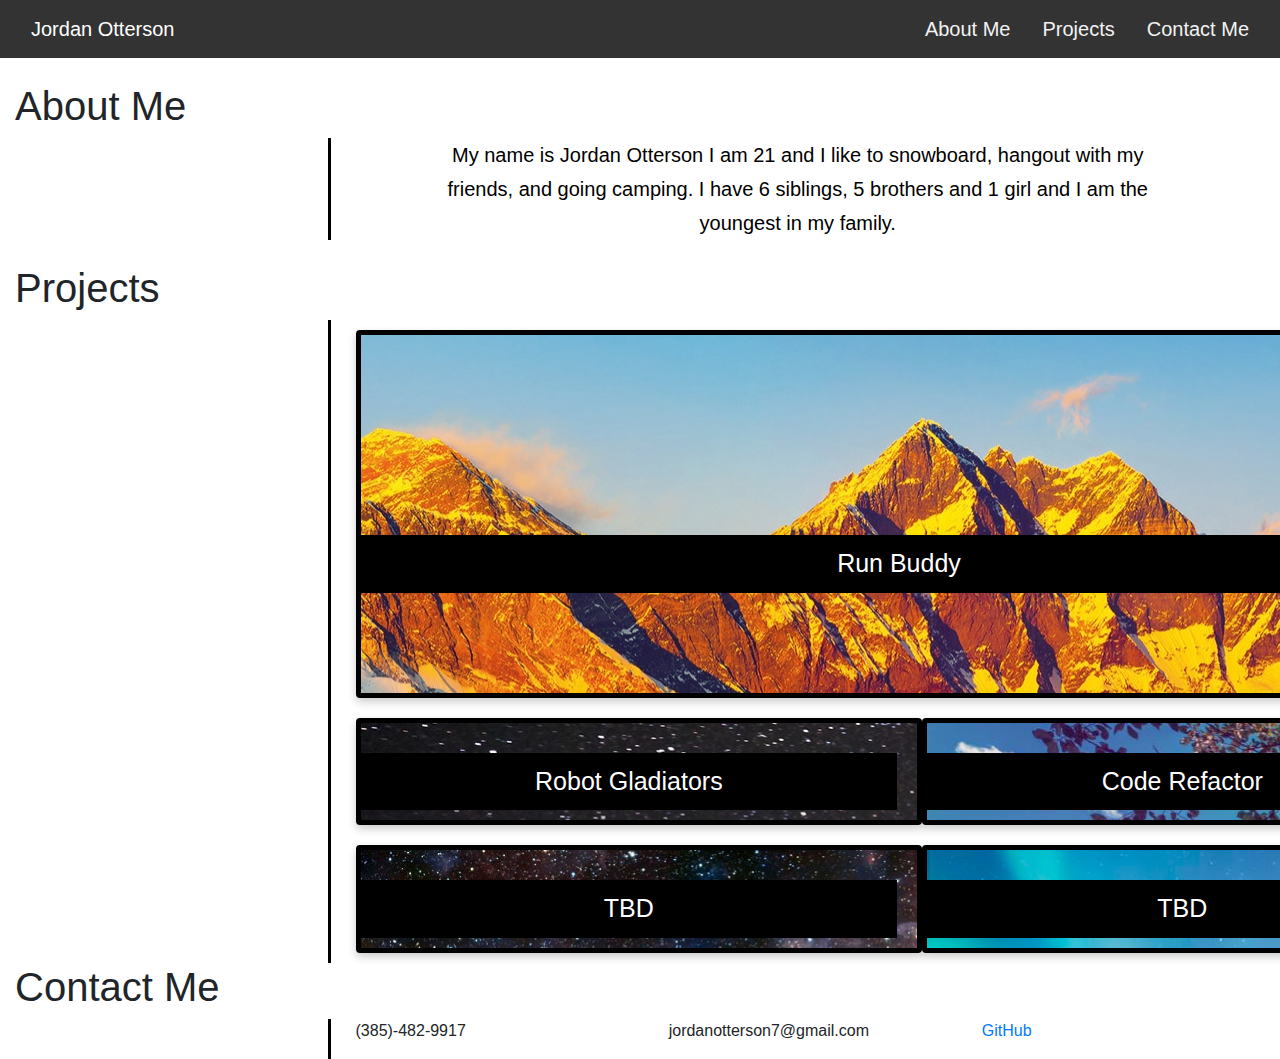
==== index.html @ cee5e01a "index.html.html to index.html" ====
<!DOCTYPE html>
<html lang="en">

<head>
    <meta charset="UTF-8" />
    <title>Portfolio</title>
    <link rel="stylesheet" href="https://maxcdn.bootstrapcdn.com/bootstrap/4.0.0/css/bootstrap.min.css" integrity="sha384-Gn5384xqQ1aoWXA+058RXPxPg6fy4IWvTNh0E263XmFcJlSAwiGgFAW/dAiS6JXm" crossorigin="anonymous">
    <link rel="stylesheet" href="/Style.css" />
</head>

<body>
    <header>

    </header>
    <div class="col topnav">
        <a id="profilePicture" href="/Images/Profile_Picture.jpg" alt="picture of jordan">Jordan Otterson</a>
        <a href="#contact-me">Contact Me</a>
        <a href="#projects">Projects</a>
        <a href="#about-me">About Me</a>
    </div>
    <br/>
    <section id="about-me" class="col intro">
        <h1>About Me</h1>
        <div class="myAbout flex-row">
            <p>
                My name is Jordan Otterson I am 21 and I like to snowboard, hangout with my friends, and going camping. I have 6 siblings, 5 brothers and 1 girl and I am the youngest in my family.
            </p>
        </div>
    </section>
    <br/>
    <section id="projects" class="col intro">
        <h1>Projects</h1>
        <div class="container grid-container1">
            <div class="col card grid-item1" id="project5"><a class="linkText" href="https://otterpop7.github.io/run-buddy/">Run Buddy</a></div>
        </div>
        <div class="container grid-container">
            <div class="col card grid-item" id="project1"><a class="linkText" href="https://otterpop7.github.io/robot-gladiators/">Robot Gladiators</a></div>
            <div class="col card grid-item" id="project2"><a class="linkText" href="https://otterpop7.github.io/HTML-CSS-Git-Challenge-Code-Refactor/">Code Refactor</a></div>
            <div class="col card grid-item" id="project3"><a class="linkText" href="https://www.coolmathgames.com/">TBD</a></div>
            <div class="col card grid-item" id="project4"><a class="linkText" href="#project4">TBD</a></div>
        </div>
    </section>
    <section id="contact-me" class="col">
        <h1>Contact Me</h1>
        <div class="row contactText">
            <div class="col ">
                <p>(385)-482-9917</p>
            </div>
            <div class="col">
                <p>jordanotterson7@gmail.com</p>
            </div>
            <div class="col">
                <a href="https://github.com/Otterpop7">GitHub</a>
            </div>
        </div>
    </section>
</body>
---- Style.css ----
.topnav {
    background-color: #333;
    overflow: hidden;
}

.topnav a {
    float: right;
    color: #f2f2f2;
    text-align: center;
    align-content: center;
    padding: 14px 16px;
    text-decoration: none;
    font-size: 20px;
}

.topnav a:hover {
    background-color: #ddd;
    color: black;
}

.topnav a.active {
    background-color: #04AA6D;
    color: white;
}

#profilePicture {
    color: white;
    font-size: 20px;
    float: left;
}

.myAbout {
    margin-left: 25%;
    border-left: 3px solid black;
}

.intro p {
    line-height: 1.7;
    color: black;
    width: 80%;
    font-size: 20px;
    margin: 0 auto;
    text-align: center;
}

.flex-row {
    display: flex;
}

.card {
    box-shadow: 0 4px 8px 0 rgba(0, 0, 0, 0.2);
    /* this adds the "card" effect */
    padding: 16px;
    text-align: center;
    background-color: #f1f1f1;
}

.grid-container1 {
    display: grid;
    grid-template-columns: auto;
    margin-left: 25%;
    border-left: 3px solid black;
}

.grid-item1 {
    border: 5px solid black;
    padding: 200px 20px 100px 0;
    font-size: 25px;
    text-align: center;
    margin: 10px;
}

.grid-item1:hover {
    border: 5px solid rgb(30, 255, 236);
    cursor: pointer;
}

.grid-container {
    display: grid;
    grid-template-columns: auto auto;
    margin-left: 25%;
    border-left: 3px solid black;
}

.grid-item {
    border: 5px solid black;
    padding: 30px 20px 10px 0;
    font-size: 25px;
    text-align: center;
    margin: 10px;
}

.grid-item:hover {
    border: 5px solid rgb(30, 255, 236);
    cursor: pointer;
}

.linkText {
    background-color: black;
    float: left;
    color: white;
    padding: 10px 10px 10px 10px;
}

.linkText:hover {
    background-color: rgb(30, 255, 236);
    color: rgb(0, 0, 0);
}

#project1 {
    background-image: url("./Images/FamilyCamping-2021-GettyImages-948512452-2.jpg");
}

#project2 {
    background-image: url("./Images/shutterstock_1458128810.jpg");
}

#project3 {
    background-image: url("./Images/space-2.jpg");
}

#project4 {
    background-image: url("./Images/thefrozenforestsofsweden_redone_30x20.jpg");
}

#project5 {
    background-image: url("./Images/852c2fa5e5468761c3ae8b796ca9be85_XL.jpg");
}

.column {
    margin: 10px;
    padding: 10px;
}

.contactText {
    font-size: 16px;
    margin-left: 25%;
    border-left: 3px solid black;
    padding-left: 10px;
}
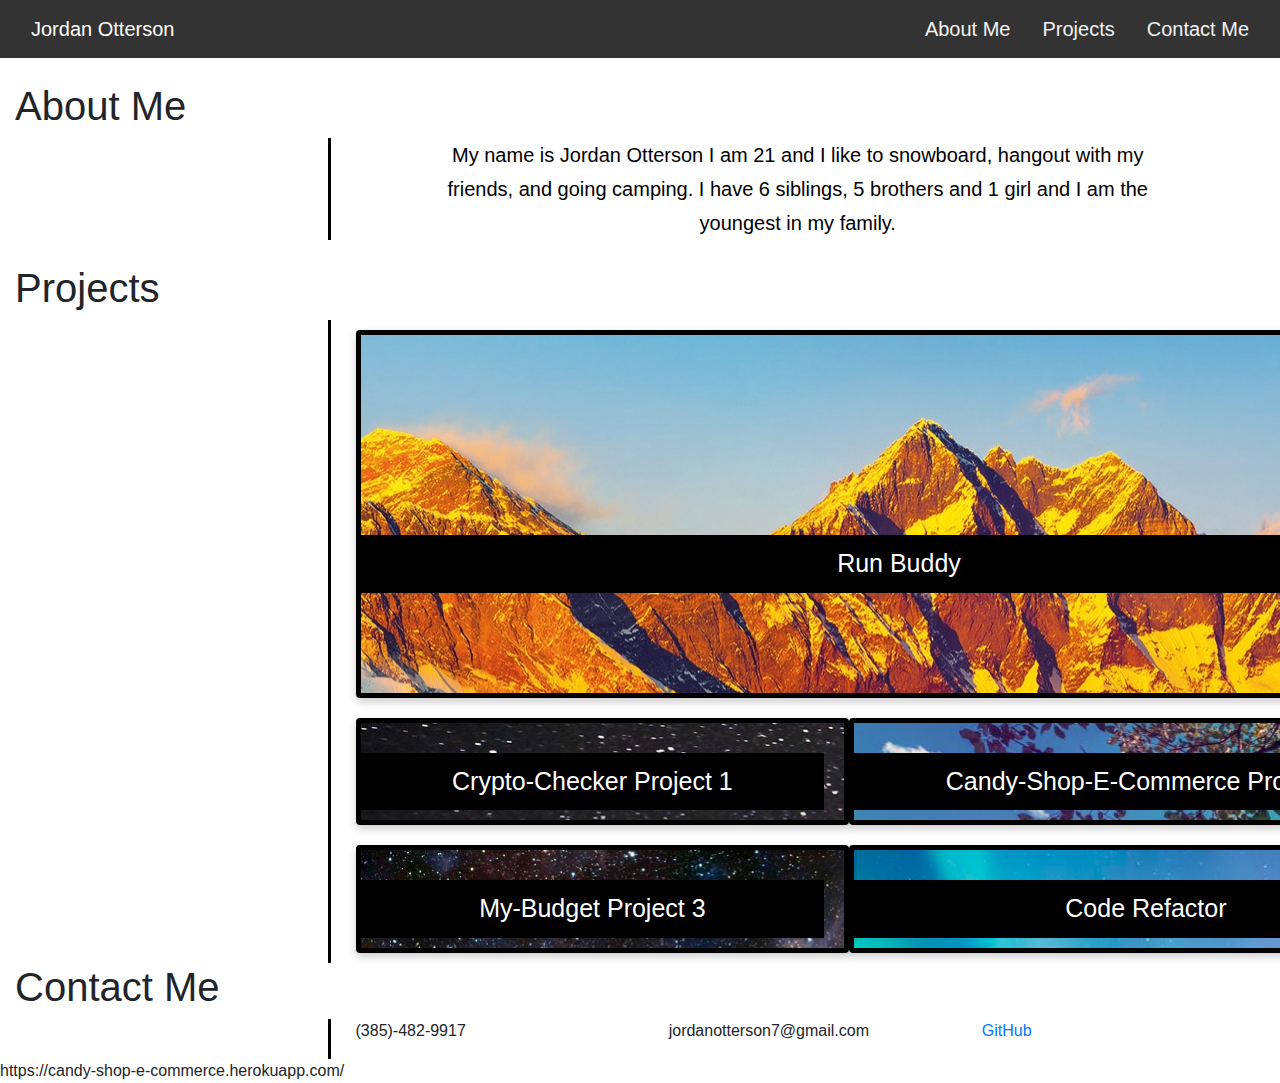
==== commit b3082e9f: "projects in the hrefs" ====
--- a/index.html
+++ b/index.html
@@ -34,10 +34,10 @@
             <div class="col card grid-item1" id="project5"><a class="linkText" href="https://otterpop7.github.io/run-buddy/">Run Buddy</a></div>
         </div>
         <div class="container grid-container">
-            <div class="col card grid-item" id="project1"><a class="linkText" href="https://otterpop7.github.io/robot-gladiators/">Robot Gladiators</a></div>
-            <div class="col card grid-item" id="project2"><a class="linkText" href="https://otterpop7.github.io/HTML-CSS-Git-Challenge-Code-Refactor/">Code Refactor</a></div>
-            <div class="col card grid-item" id="project3"><a class="linkText" href="https://www.coolmathgames.com/">TBD</a></div>
-            <div class="col card grid-item" id="project4"><a class="linkText" href="#project4">TBD</a></div>
+            <div class="col card grid-item" id="project1"><a class="linkText" href="https://bullmoosedev.github.io/Crypto-Checker/">Crypto-Checker Project 1</a></div>
+            <div class="col card grid-item" id="project2"><a class="linkText" href="https://candy-shop-e-commerce.herokuapp.com/">Candy-Shop-E-Commerce Project 2</a></div>
+            <div class="col card grid-item" id="project3"><a class="linkText" href="https://amir-mybudget.herokuapp.com">My-Budget Project 3</a></div>
+            <div class="col card grid-item" id="project4"><a class="linkText" href="https://otterpop7.github.io/HTML-CSS-Git-Challenge-Code-Refactor/">Code Refactor</a></div>
         </div>
     </section>
     <section id="contact-me" class="col">
@@ -54,4 +54,4 @@
             </div>
         </div>
     </section>
-</body>+</body>https://candy-shop-e-commerce.herokuapp.com/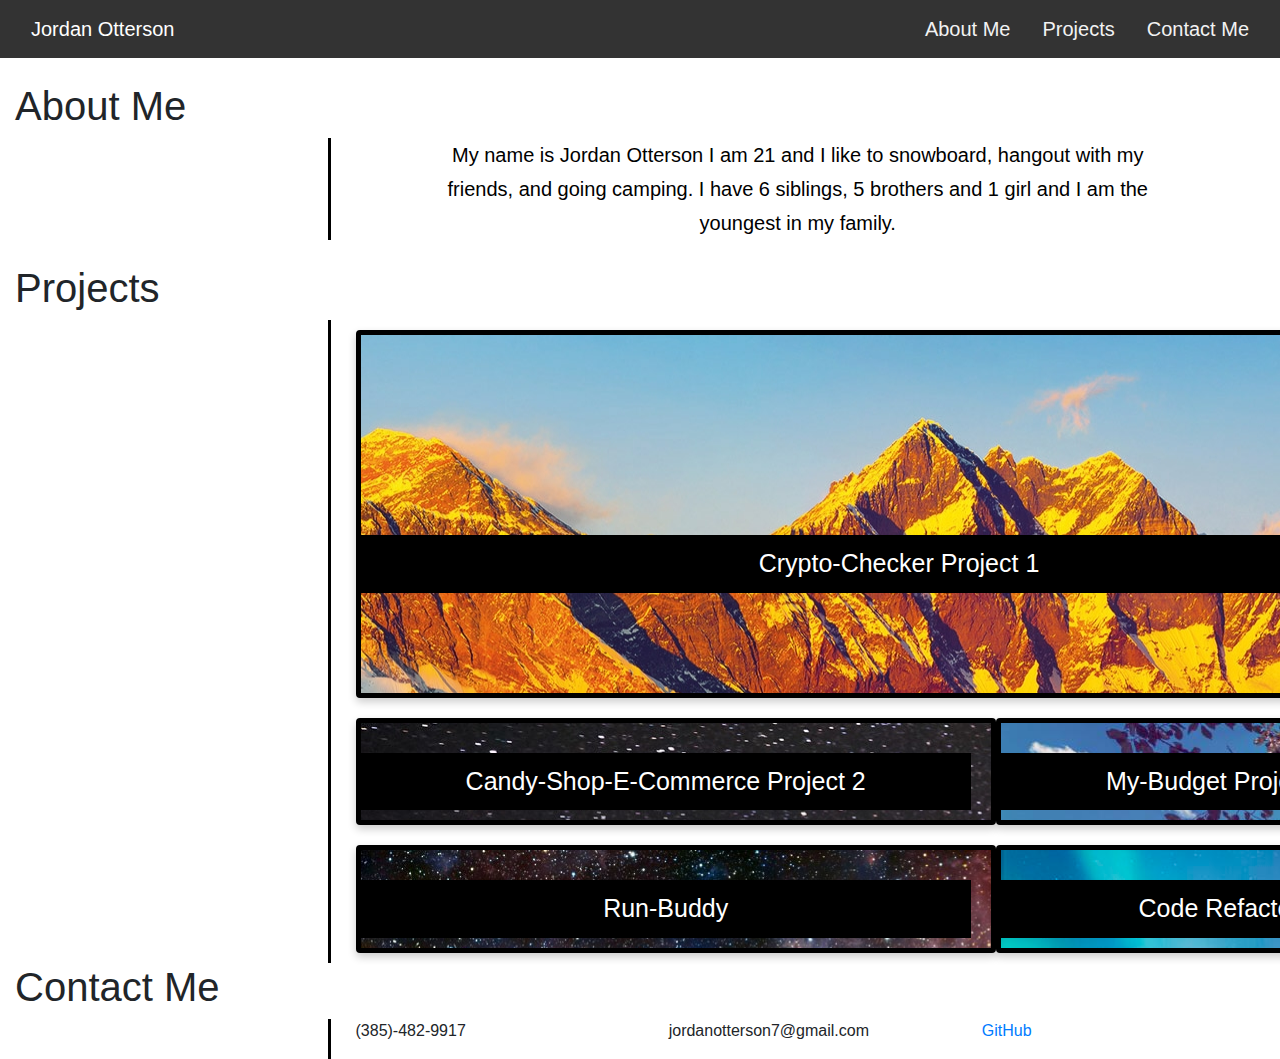
==== commit f9ac6e9e: "fixed hrefs for projects" ====
--- a/index.html
+++ b/index.html
@@ -31,12 +31,12 @@
     <section id="projects" class="col intro">
         <h1>Projects</h1>
         <div class="container grid-container1">
-            <div class="col card grid-item1" id="project5"><a class="linkText" href="https://otterpop7.github.io/run-buddy/">Run Buddy</a></div>
+            <div class="col card grid-item1" id="project5"><a class="linkText" href="https://bullmoosedev.github.io/Crypto-Checker/">Crypto-Checker Project 1</a></div>
         </div>
         <div class="container grid-container">
-            <div class="col card grid-item" id="project1"><a class="linkText" href="https://bullmoosedev.github.io/Crypto-Checker/">Crypto-Checker Project 1</a></div>
-            <div class="col card grid-item" id="project2"><a class="linkText" href="https://candy-shop-e-commerce.herokuapp.com/">Candy-Shop-E-Commerce Project 2</a></div>
-            <div class="col card grid-item" id="project3"><a class="linkText" href="https://amir-mybudget.herokuapp.com">My-Budget Project 3</a></div>
+            <div class="col card grid-item" id="project1"><a class="linkText" href="https://candy-shop-e-commerce.herokuapp.com/">Candy-Shop-E-Commerce Project 2</a></div>
+            <div class="col card grid-item" id="project2"><a class="linkText" href="https://amir-mybudget.herokuapp.com">My-Budget Project 3</a></div>
+            <div class="col card grid-item" id="project3"><a class="linkText" href="https://otterpop7.github.io/run-buddy/">Run-Buddy</a></div>
             <div class="col card grid-item" id="project4"><a class="linkText" href="https://otterpop7.github.io/HTML-CSS-Git-Challenge-Code-Refactor/">Code Refactor</a></div>
         </div>
     </section>
@@ -54,4 +54,4 @@
             </div>
         </div>
     </section>
-</body>https://candy-shop-e-commerce.herokuapp.com/+</body>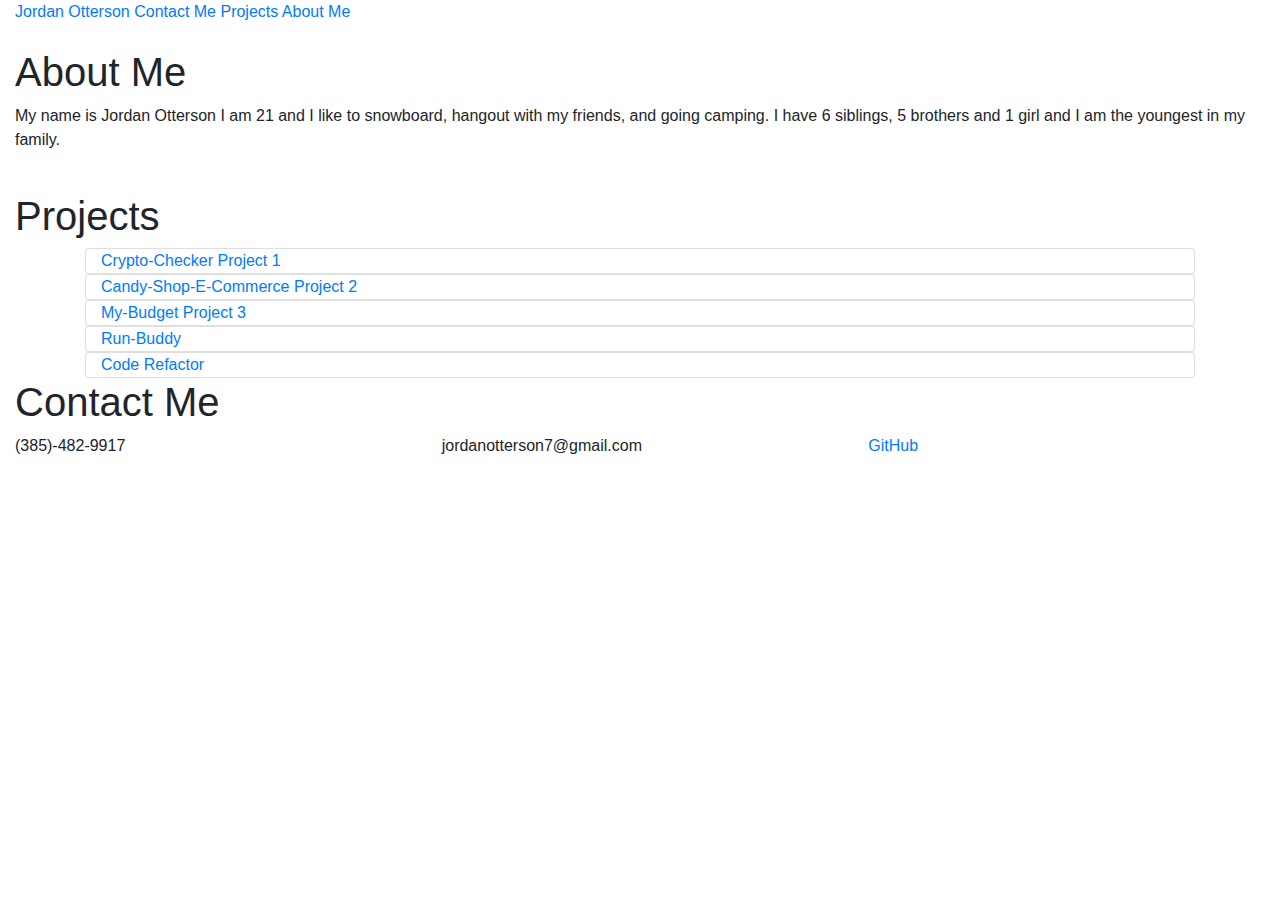
==== commit cf977486: "css file name" ====
--- a/index.html
+++ b/index.html
@@ -5,7 +5,7 @@
     <meta charset="UTF-8" />
     <title>Portfolio</title>
     <link rel="stylesheet" href="https://maxcdn.bootstrapcdn.com/bootstrap/4.0.0/css/bootstrap.min.css" integrity="sha384-Gn5384xqQ1aoWXA+058RXPxPg6fy4IWvTNh0E263XmFcJlSAwiGgFAW/dAiS6JXm" crossorigin="anonymous">
-    <link rel="stylesheet" href="/Style.css" />
+    <link rel="stylesheet" href="/style.css" />
 </head>
 
 <body>
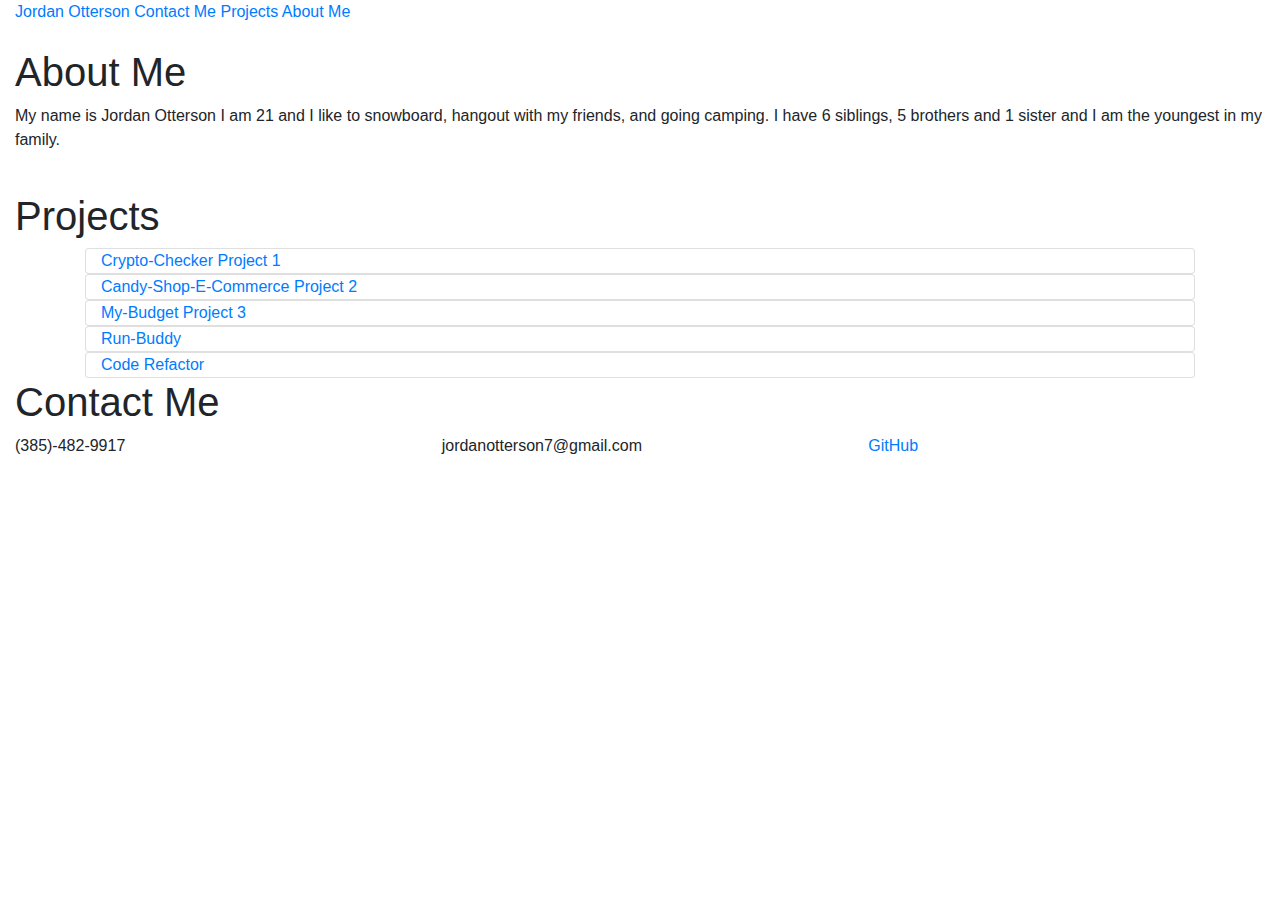
==== commit f6e873a9: "girl to sister" ====
--- a/index.html
+++ b/index.html
@@ -23,7 +23,7 @@
         <h1>About Me</h1>
         <div class="myAbout flex-row">
             <p>
-                My name is Jordan Otterson I am 21 and I like to snowboard, hangout with my friends, and going camping. I have 6 siblings, 5 brothers and 1 girl and I am the youngest in my family.
+                My name is Jordan Otterson I am 21 and I like to snowboard, hangout with my friends, and going camping. I have 6 siblings, 5 brothers and 1 sister and I am the youngest in my family.
             </p>
         </div>
     </section>
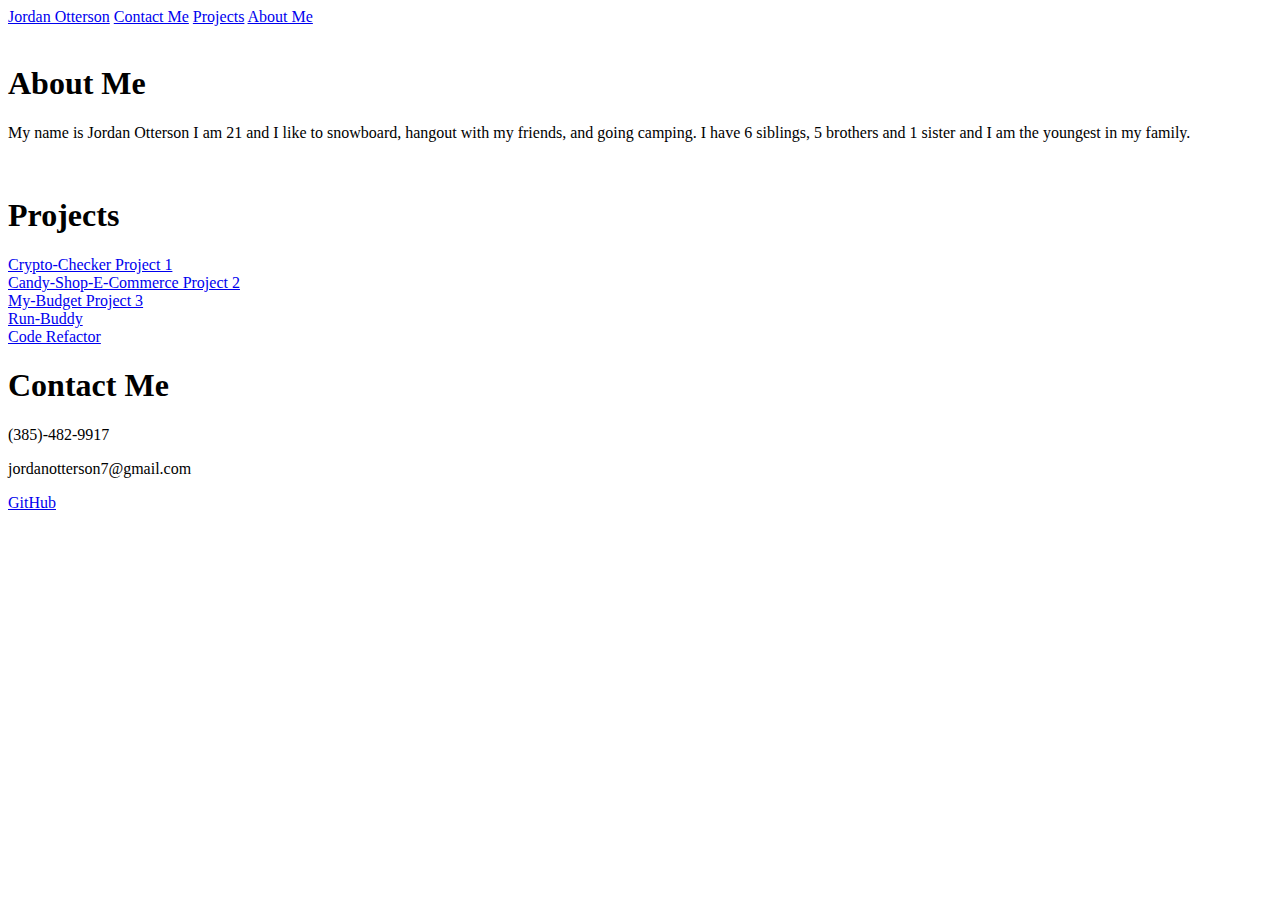
==== commit 96a961e7: "new bootstrap" ====
--- a/index.html
+++ b/index.html
@@ -4,8 +4,8 @@
 <head>
     <meta charset="UTF-8" />
     <title>Portfolio</title>
-    <link rel="stylesheet" href="https://maxcdn.bootstrapcdn.com/bootstrap/4.0.0/css/bootstrap.min.css" integrity="sha384-Gn5384xqQ1aoWXA+058RXPxPg6fy4IWvTNh0E263XmFcJlSAwiGgFAW/dAiS6JXm" crossorigin="anonymous">
-    <link rel="stylesheet" href="/style.css" />
+    <link rel="stylesheet" href="https://cdn.jsdelivr.net/npm/bootstrap@5.2.0-beta1/dist/css/bootstrap.min.css" integrity="sha384-Gn5384xqQ1aoWXA+058RXPxPg6fy4IWvTNh0E263XmFcJlSAwiGgFAW/dAiS6JXm" crossorigin="anonymous">
+    <link rel="stylesheet" href="/style.css"/>
 </head>
 
 <body>
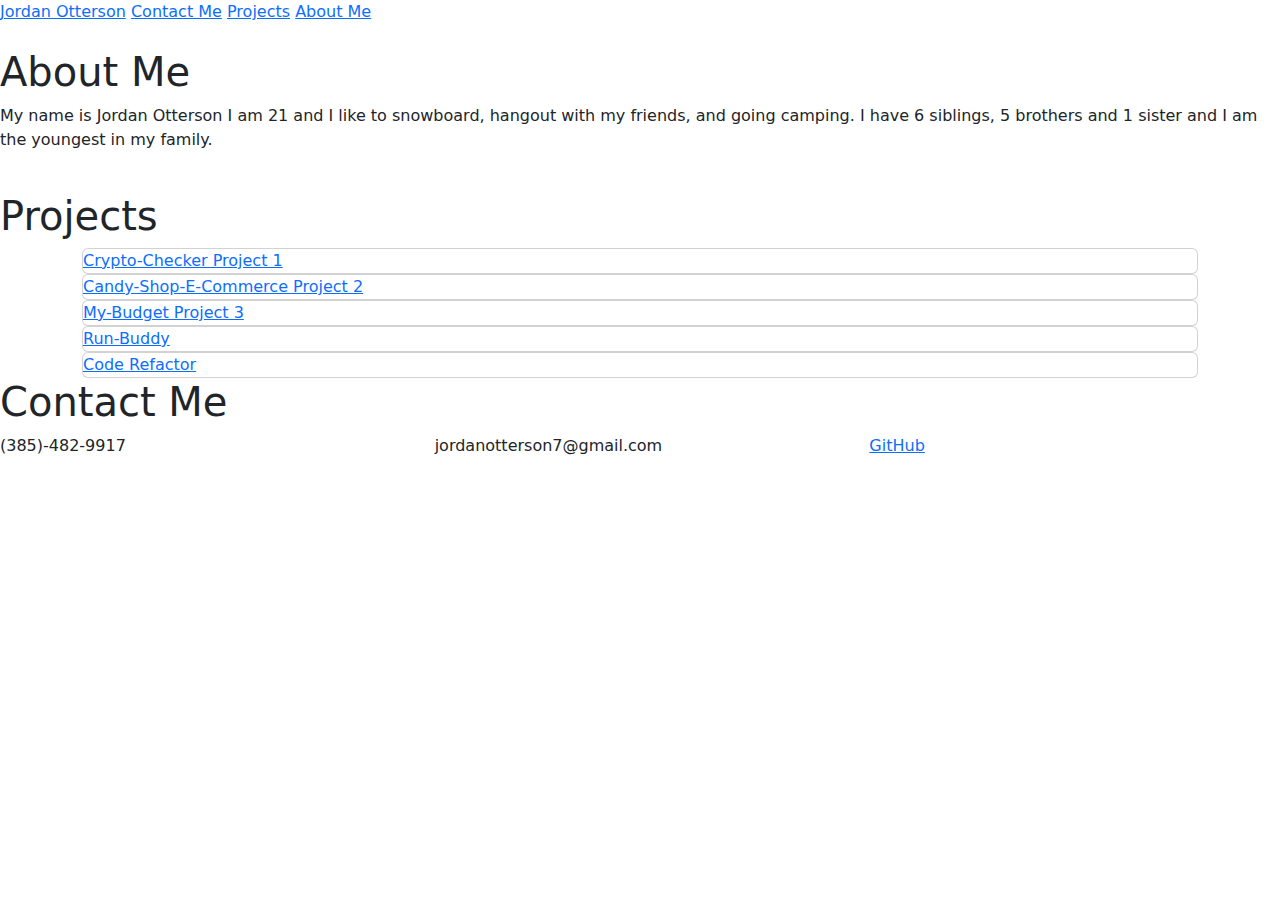
==== commit 5730a273: "hopefully css works now" ====
--- a/index.html
+++ b/index.html
@@ -4,7 +4,7 @@
 <head>
     <meta charset="UTF-8" />
     <title>Portfolio</title>
-    <link rel="stylesheet" href="https://cdn.jsdelivr.net/npm/bootstrap@5.2.0-beta1/dist/css/bootstrap.min.css" integrity="sha384-Gn5384xqQ1aoWXA+058RXPxPg6fy4IWvTNh0E263XmFcJlSAwiGgFAW/dAiS6JXm" crossorigin="anonymous">
+    <link rel="stylesheet" href="https://cdn.jsdelivr.net/npm/bootstrap@5.2.0-beta1/dist/css/bootstrap.min.css">
     <link rel="stylesheet" href="/style.css"/>
 </head>
 
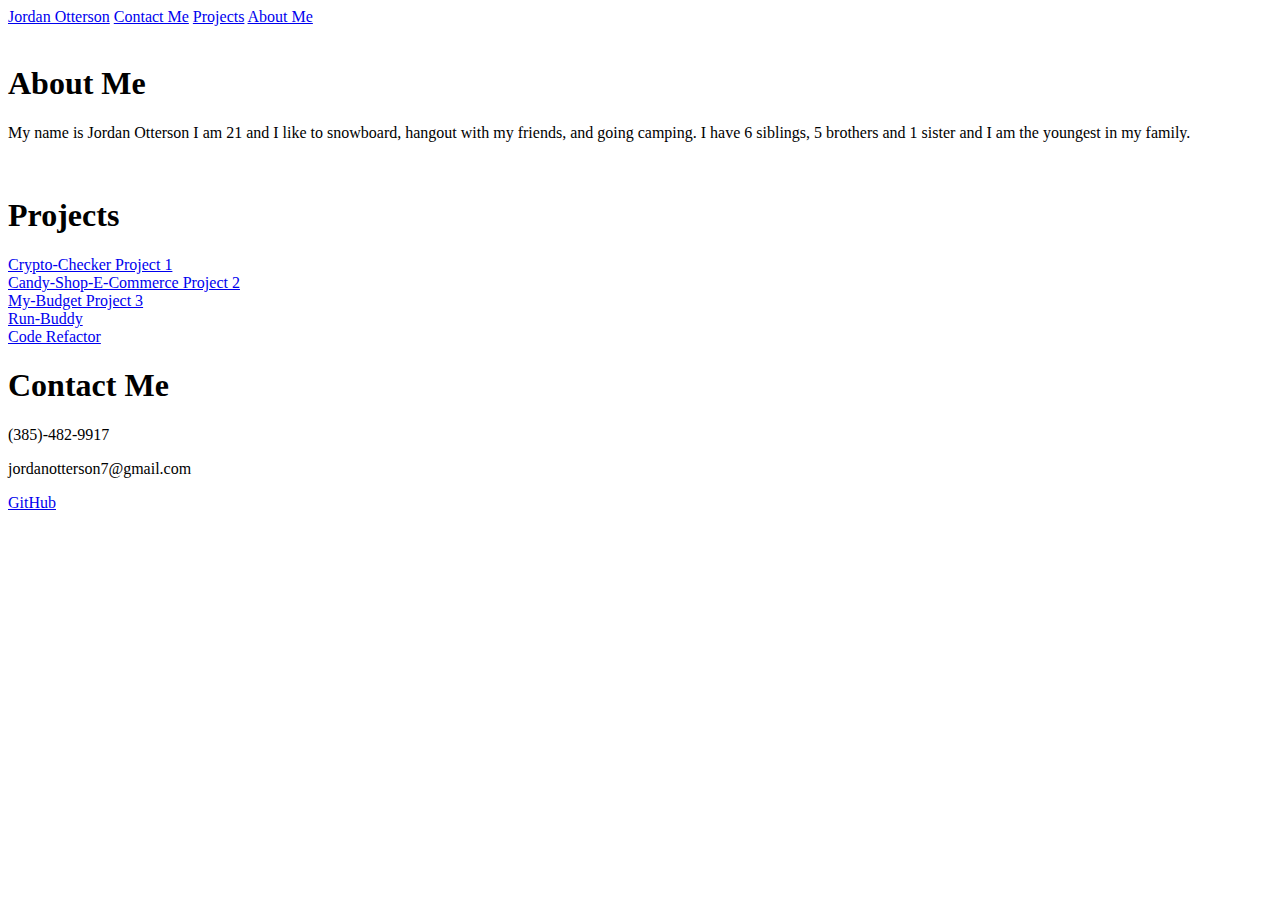
==== commit 8d9aaa75: "bootstrap cdn" ====
--- a/index.html
+++ b/index.html
@@ -4,7 +4,7 @@
 <head>
     <meta charset="UTF-8" />
     <title>Portfolio</title>
-    <link rel="stylesheet" href="https://cdn.jsdelivr.net/npm/bootstrap@5.2.0-beta1/dist/css/bootstrap.min.css">
+    <link href="https://cdn.jsdelivr.net/npm/bootstrap@5.2.0-beta1/dist/css/bootstrap.min.css" rel="stylesheet" integrity="sha384-0evHe/X+R7YkIZDRvuzKMRqM+OrBnVFBL6DOitfPri4tjfHxaWutUpFmBp4vmVor" crossorigin="anonymous">
     <link rel="stylesheet" href="/style.css"/>
 </head>
 
@@ -43,7 +43,7 @@
     <section id="contact-me" class="col">
         <h1>Contact Me</h1>
         <div class="row contactText">
-            <div class="col ">
+            <div class="col">
                 <p>(385)-482-9917</p>
             </div>
             <div class="col">
